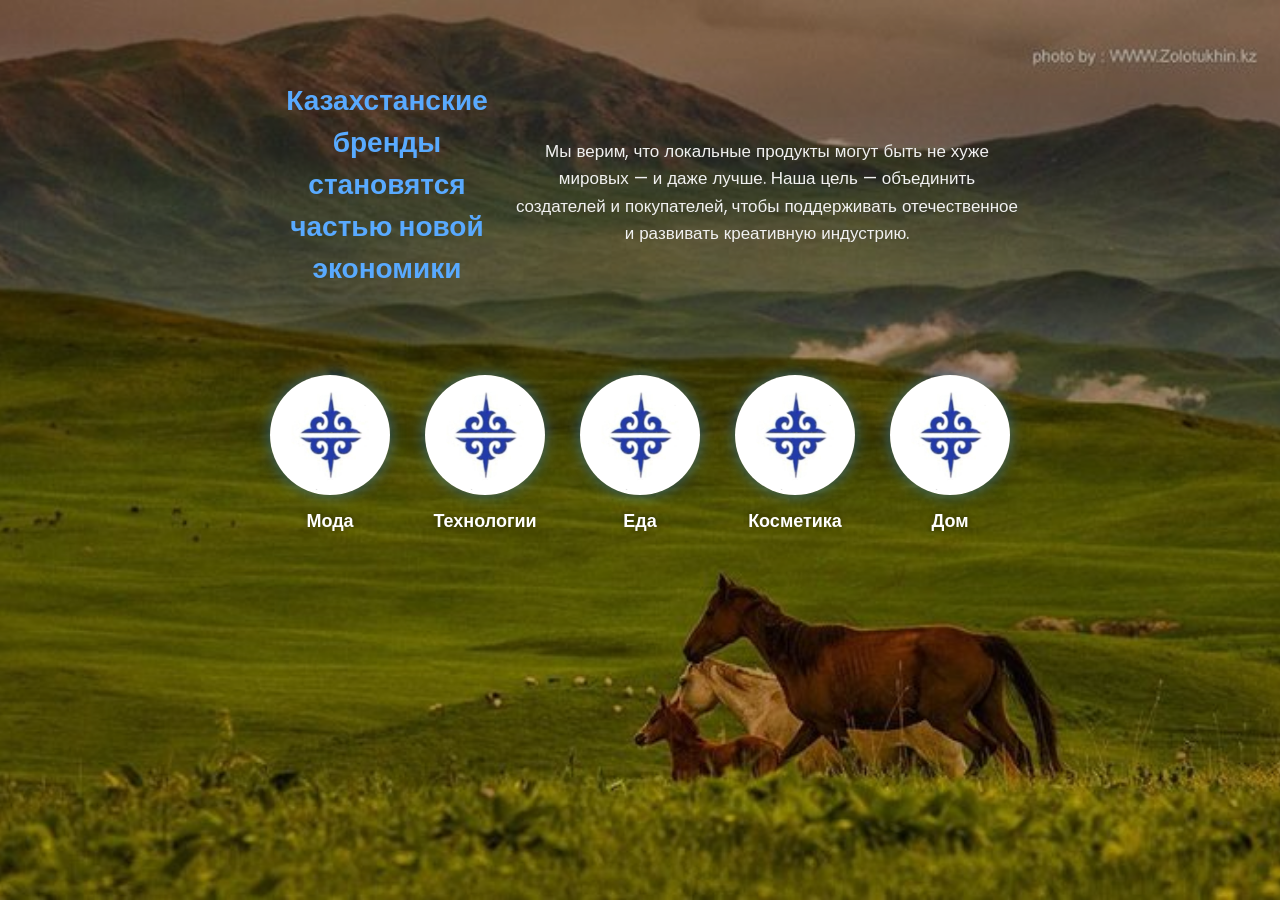
==== about.html @ b454d78a "добавлены страницы с казахстанскими брендами и обновлены фоны" ====
<!DOCTYPE html>
<html lang="ru">
<head>
  <meta charset="UTF-8">
  <meta name="viewport" content="width=device-width, initial-scale=1.0">
  <title>Подробнее — KAZAKH</title>
  <link rel="stylesheet" href="css/main.css">
  <style>
    body {
      margin: 0;
      padding: 0;
      font-family: 'Poppins', sans-serif;
      color: #fff;
      text-align: center;
      background: url("img/background.jpeg") no-repeat center center/cover;
      min-height: 100vh;
      display: flex;
      flex-direction: column;
      align-items: center;
      justify-content: flex-start;
      backdrop-filter: brightness(0.7);
      overflow-x: hidden;
    }

    header {
      margin-top: 80px;
      max-width: 800px;
      padding: 0 20px;
    }

    header h1 {
      font-size: 28px;
      color: #59aaff;
      font-weight: 700;
      margin-bottom: 15px;
    }

    header p {
      font-size: 17px;
      line-height: 1.6;
      color: #f1f1f1;
      max-width: 700px;
      margin: 0 auto;
    }

    /* --- кнопки --- */
    .circle-buttons {
      display: flex;
      flex-wrap: wrap;
      justify-content: center;
      gap: 35px;
      margin-top: 70px;
      padding-bottom: 60px;
    }

    .circle-item {
      display: flex;
      flex-direction: column;
      align-items: center;
      text-decoration: none;
    }

    .circle {
      width: 120px;
      height: 120px;
      border-radius: 50%;
      background: url("img/button.jpeg") no-repeat center center/cover;
      box-shadow: 0 0 15px rgba(41, 122, 201, 0.6);
      cursor: pointer;
      transition: 0.3s ease;
    }

    .circle:hover {
      transform: scale(1.08);
      box-shadow: 0 0 25px rgba(41, 122, 201, 0.9);
    }

    .circle-label {
      margin-top: 12px;
      font-size: 18px;
      font-weight: 600;
      color: #ffffff;
      text-shadow: 0 0 6px rgba(0, 0, 0, 0.5);
    }

    /* --- адаптив --- */
    @media (max-width: 600px) {
      header {
        margin-top: 50px;
      }

      header h1 {
        font-size: 20px;
        line-height: 1.4;
        margin-bottom: 10px;
      }

      header p {
        font-size: 14px;
        padding: 0 10px;
      }

      .circle-buttons {
        gap: 20px;
        margin-top: 40px;
      }

      .circle {
        width: 90px;
        height: 90px;
      }

      .circle-label {
        font-size: 15px;
        margin-top: 8px;
      }
    }
  </style>
</head>
<body>
  <header>
    <h1>Казахстанские бренды становятся частью новой экономики</h1>
    <p>
      Мы верим, что локальные продукты могут быть не хуже мировых — и даже лучше.
      Наша цель — объединить создателей и покупателей, чтобы поддерживать отечественное
      и развивать креативную индустрию.
    </p>
  </header>

  <div class="circle-buttons">
    <a href="fashion.html" class="circle-item">
      <div class="circle"></div>
      <div class="circle-label">Мода</div>
    </a>

    <a href="tech.html" class="circle-item">
      <div class="circle"></div>
      <div class="circle-label">Технологии</div>
    </a>

    <a href="food.html" class="circle-item">
      <div class="circle"></div>
      <div class="circle-label">Еда</div>
    </a>

    <a href="beauty.html" class="circle-item">
      <div class="circle"></div>
      <div class="circle-label">Косметика</div>
    </a>

    <a href="home.html" class="circle-item">
      <div class="circle"></div>
      <div class="circle-label">Дом</div>
    </a>
  </div>
</body>
</html>
---- css/main.css ----
@import url('https://fonts.googleapis.com/css2?family=Poppins:wght@400;500;700;800&display=swap');

* {
    margin: 0;
    padding: 0;
    box-sizing: border-box;
}

body  {
    font-family: 'Poppins', sans-serif;
    font-weight: 400;
    color: #fff;
    background: linear-gradient(90deg, rgba(0, 0, 0, 1) 60%, rgba(85, 154, 221, 1) 40%);
    min-height: 100vh;
}

a {
    text-decoration: none;
    color: inherit;
}

img {
    max-width: 100%;
    height: auto;
}

.wrapper {
    width: 100%;
    margin: 0 auto;
    padding: 20px;
}

.container {
    width: 90%;
    max-width: 1200px;
    margin: 0 auto;
}

/* header */
header {
    display: flex;
    justify-content: space-between;
    align-items: center;
    padding: 50px 0;
}

.logo {
    font-size: 1.5rem;
    font-weight: 700;
    text-transform: uppercase;
}

nav ul {
    list-style: none;
    display: flex;
    gap: 30px;
}

nav ul li a {
    font-weight: 500;
    transition: color 0.3s;
}

nav ul li a:hover {
    color: #55aadd;
}

/* hero section */
.hero {
    display: flex;
    justify-content: space-between;
    align-items: center;
    padding: 60px 0;
}

.hero--info {
    max-width: 600px;
}

.hero--info h2 {
    font-size: 1.8rem;
    margin-bottom: 10px;
    font-weight: 500;
}

.hero--info h1 {
    font-size: 2.2rem;
    margin-bottom: 20px;
    font-weight: 700;
}

.hero--info p {
    font-size: 1rem;
    margin-bottom: 30px;
}

.btn {
    background-color: #55aadd;
    color: #fff;
    border: none;
    padding: 12px 25px;
    font-size: 1rem;
    border-radius: 10px;
    cursor: pointer;
    transition: background-color 0.3s;
}

.btn:hover {
    background-color: #1f6fb2;
}

header.logo{
    text-transform: uppercase;
    font-size: 29px;
    font-weight: 800;
}
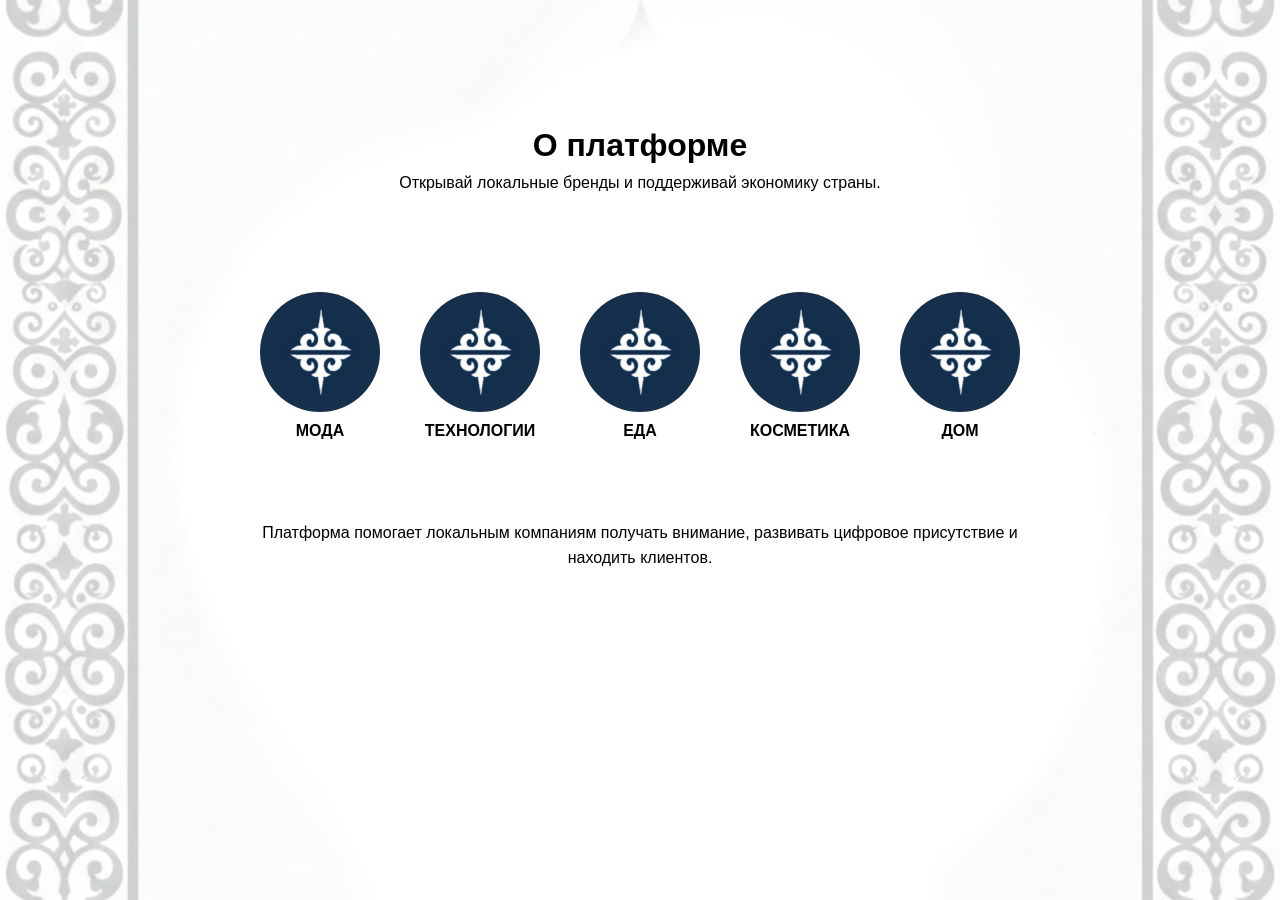
==== commit d93ed295: "update 4 pages and new design" ====
--- a/about.html
+++ b/about.html
@@ -1,157 +1,116 @@
 <!DOCTYPE html>
 <html lang="ru">
 <head>
-  <meta charset="UTF-8">
-  <meta name="viewport" content="width=device-width, initial-scale=1.0">
-  <title>Подробнее — KAZAKH</title>
-  <link rel="stylesheet" href="css/main.css">
-  <style>
-    body {
-      margin: 0;
-      padding: 0;
-      font-family: 'Poppins', sans-serif;
-      color: #fff;
-      text-align: center;
-      background: url("img/background.jpeg") no-repeat center center/cover;
-      min-height: 100vh;
-      display: flex;
-      flex-direction: column;
-      align-items: center;
-      justify-content: flex-start;
-      backdrop-filter: brightness(0.7);
-      overflow-x: hidden;
-    }
+<meta charset="UTF-8">
+<meta name="viewport" content="width=device-width, initial-scale=1.0">
+<title>Подробнее — KAZAKH</title>
 
-    header {
-      margin-top: 80px;
-      max-width: 800px;
-      padding: 0 20px;
-    }
+<style>
 
-    header h1 {
-      font-size: 28px;
-      color: #59aaff;
-      font-weight: 700;
-      margin-bottom: 15px;
-    }
+body{
+  margin:0;
+  font-family:'Poppins',sans-serif;
+  color:black;
+  background:url("img/backgroundabout.jpeg") center/cover no-repeat fixed;
+}
 
-    header p {
-      font-size: 17px;
-      line-height: 1.6;
-      color: #f1f1f1;
-      max-width: 700px;
-      margin: 0 auto;
-    }
+.hero{
+  text-align:center;
+  padding:100px 20px 40px;
+}
 
-    /* --- кнопки --- */
-    .circle-buttons {
-      display: flex;
-      flex-wrap: wrap;
-      justify-content: center;
-      gap: 35px;
-      margin-top: 70px;
-      padding-bottom: 60px;
-    }
+.hero h1{
+  font-size:32px;
+  margin-bottom:10px;
+}
 
-    .circle-item {
-      display: flex;
-      flex-direction: column;
-      align-items: center;
-      text-decoration: none;
-    }
+.hero p{
+  margin:0;
+}
 
-    .circle {
-      width: 120px;
-      height: 120px;
-      border-radius: 50%;
-      background: url("img/button.jpeg") no-repeat center center/cover;
-      box-shadow: 0 0 15px rgba(41, 122, 201, 0.6);
-      cursor: pointer;
-      transition: 0.3s ease;
-    }
+/* КНОПКИ */
 
-    .circle:hover {
-      transform: scale(1.08);
-      box-shadow: 0 0 25px rgba(41, 122, 201, 0.9);
-    }
+.circle-buttons{
+  display:flex;
+  justify-content:center;
+  flex-wrap:wrap;
+  gap:40px;
+  margin:60px 0 80px;
+}
 
-    .circle-label {
-      margin-top: 12px;
-      font-size: 18px;
-      font-weight: 600;
-      color: #ffffff;
-      text-shadow: 0 0 6px rgba(0, 0, 0, 0.5);
-    }
+.circle-item{
+  text-align:center;
+  text-decoration:none;
+  color:black;
+}
 
-    /* --- адаптив --- */
-    @media (max-width: 600px) {
-      header {
-        margin-top: 50px;
-      }
+.circle{
+  width:120px;
+  height:120px;
+  border-radius:50%;
+  background:url("img/button.jpeg") center/cover;
+  transition:.3s;
+}
 
-      header h1 {
-        font-size: 20px;
-        line-height: 1.4;
-        margin-bottom: 10px;
-      }
+.circle:hover{
+  transform:scale(1.08);
+}
 
-      header p {
-        font-size: 14px;
-        padding: 0 10px;
-      }
+.circle-label{
+  margin-top:10px;
+  font-weight:600;
+}
 
-      .circle-buttons {
-        gap: 20px;
-        margin-top: 40px;
-      }
+.section{
+  max-width:800px;
+  margin:40px auto;
+  text-align:center;
+  line-height:1.6;
+}
 
-      .circle {
-        width: 90px;
-        height: 90px;
-      }
+</style>
+</head>
 
-      .circle-label {
-        font-size: 15px;
-        margin-top: 8px;
-      }
-    }
-  </style>
-</head>
 <body>
-  <header>
-    <h1>Казахстанские бренды становятся частью новой экономики</h1>
-    <p>
-      Мы верим, что локальные продукты могут быть не хуже мировых — и даже лучше.
-      Наша цель — объединить создателей и покупателей, чтобы поддерживать отечественное
-      и развивать креативную индустрию.
-    </p>
-  </header>
 
-  <div class="circle-buttons">
-    <a href="fashion.html" class="circle-item">
-      <div class="circle"></div>
-      <div class="circle-label">Мода</div>
-    </a>
+<section class="hero">
+  <h1>О платформе</h1>
+  <p>Открывай локальные бренды и поддерживай экономику страны.</p>
+</section>
 
-    <a href="tech.html" class="circle-item">
-      <div class="circle"></div>
-      <div class="circle-label">Технологии</div>
-    </a>
+<div class="circle-buttons">
 
-    <a href="food.html" class="circle-item">
-      <div class="circle"></div>
-      <div class="circle-label">Еда</div>
-    </a>
+<a href="fashion.html" class="circle-item">
+<div class="circle"></div>
+<div class="circle-label">МОДА</div>
+</a>
 
-    <a href="beauty.html" class="circle-item">
-      <div class="circle"></div>
-      <div class="circle-label">Косметика</div>
-    </a>
+<a href="tech.html" class="circle-item">
+<div class="circle"></div>
+<div class="circle-label">ТЕХНОЛОГИИ</div>
+</a>
 
-    <a href="home.html" class="circle-item">
-      <div class="circle"></div>
-      <div class="circle-label">Дом</div>
-    </a>
-  </div>
+<a href="food.html" class="circle-item">
+<div class="circle"></div>
+<div class="circle-label">ЕДА</div>
+</a>
+
+<a href="beauty.html" class="circle-item">
+<div class="circle"></div>
+<div class="circle-label">КОСМЕТИКА</div>
+</a>
+
+<a href="home.html" class="circle-item">
+<div class="circle"></div>
+<div class="circle-label">ДОМ</div>
+</a>
+
+</div>
+
+<div class="section">
+  Платформа помогает локальным компаниям получать внимание,
+  развивать цифровое присутствие и находить клиентов.
+</div>
+
 </body>
 </html>
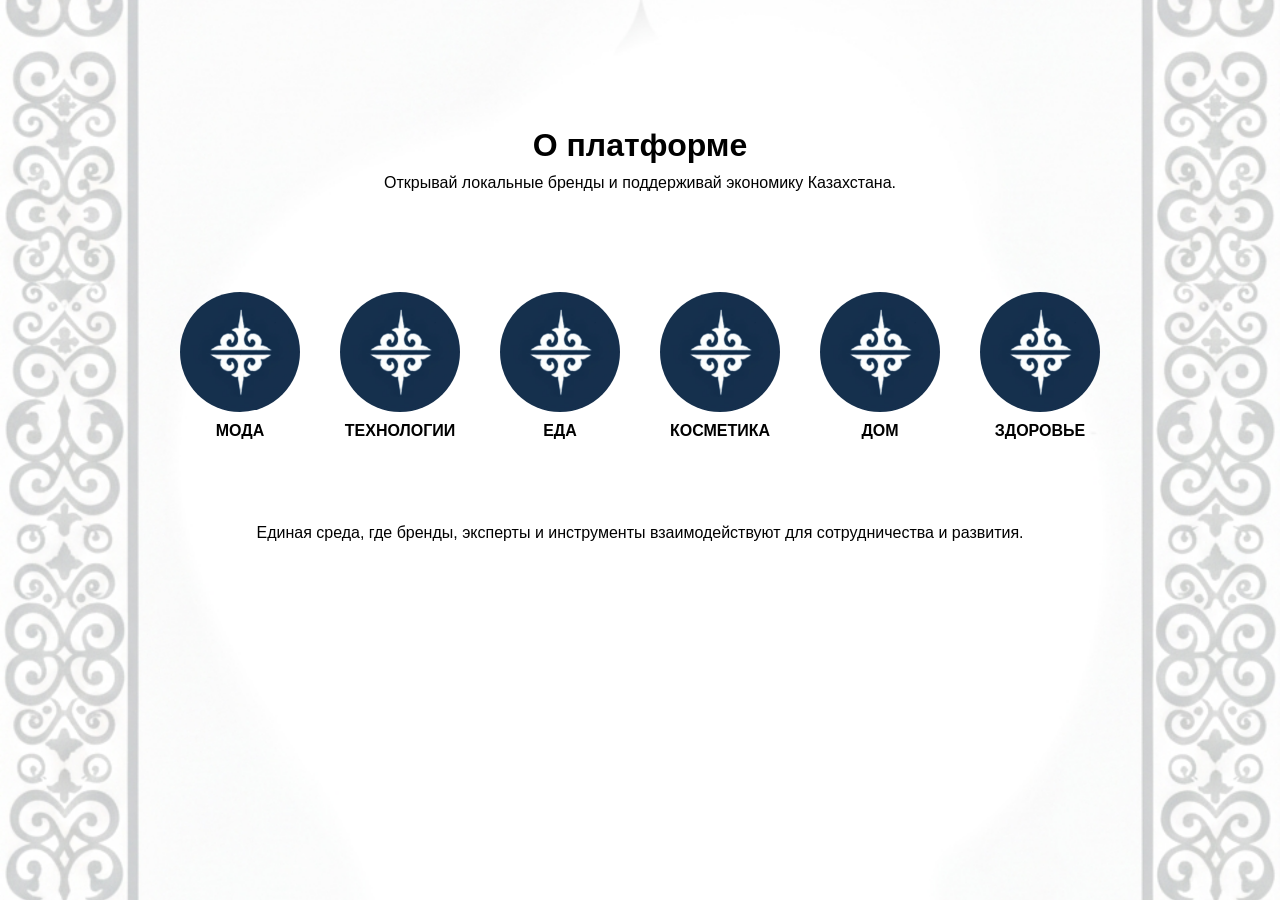
==== commit 1445cf12: "upgrade pages with data" ====
--- a/about.html
+++ b/about.html
@@ -75,7 +75,7 @@
 
 <section class="hero">
   <h1>О платформе</h1>
-  <p>Открывай локальные бренды и поддерживай экономику страны.</p>
+  <p>Открывай локальные бренды и поддерживай экономику Казахстана.</p>
 </section>
 
 <div class="circle-buttons">
@@ -105,11 +105,15 @@
 <div class="circle-label">ДОМ</div>
 </a>
 
+<a href="home.html" class="circle-item">
+<div class="circle"></div>
+<div class="circle-label">ЗДОРОВЬЕ</div>
+</a>
+
 </div>
 
 <div class="section">
-  Платформа помогает локальным компаниям получать внимание,
-  развивать цифровое присутствие и находить клиентов.
+  Единая среда, где бренды, эксперты и инструменты взаимодействуют для сотрудничества и развития.
 </div>
 
 </body>
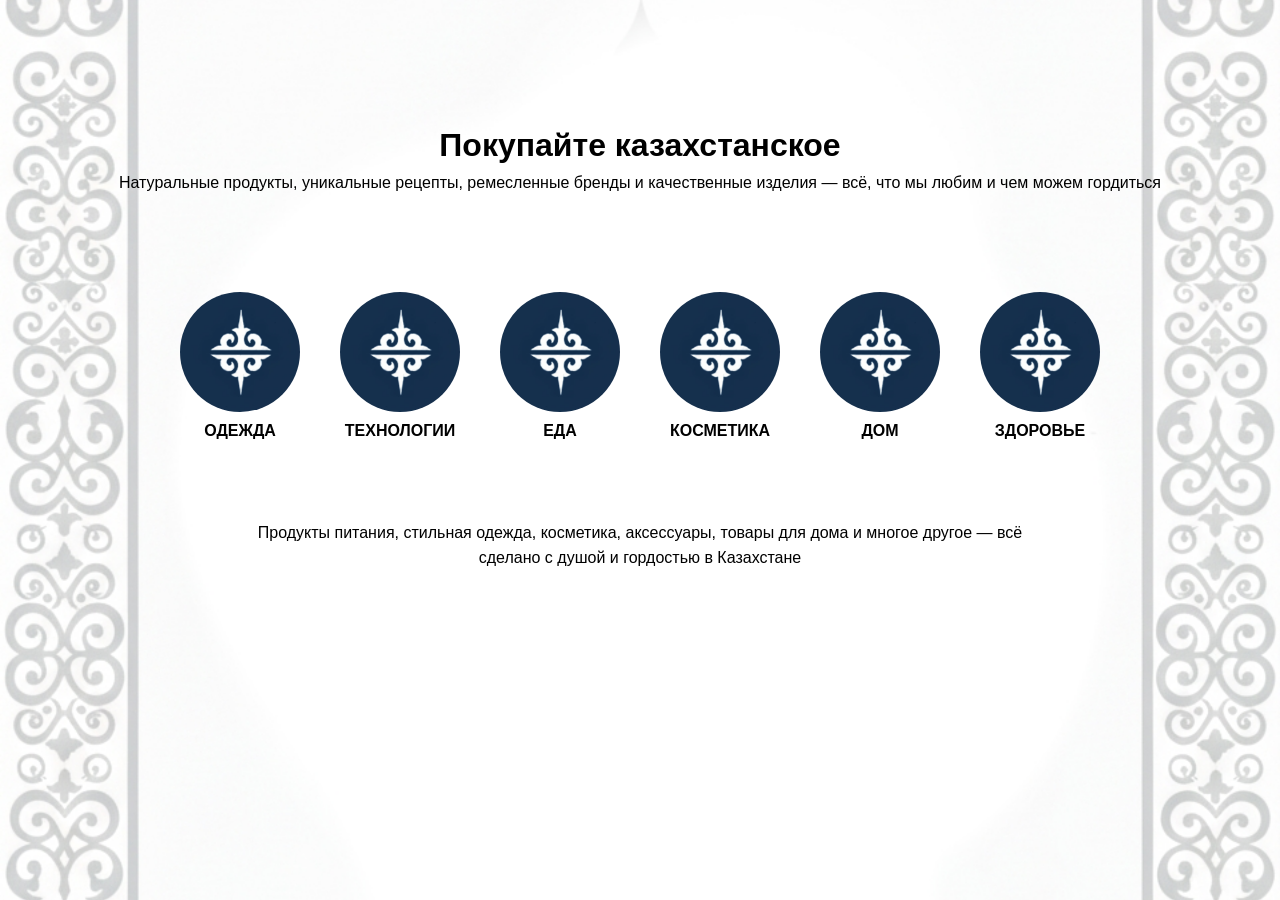
==== commit 1e05a1c8: "upgrade texts" ====
--- a/about.html
+++ b/about.html
@@ -74,15 +74,16 @@
 <body>
 
 <section class="hero">
-  <h1>О платформе</h1>
-  <p>Открывай локальные бренды и поддерживай экономику Казахстана.</p>
+  <h1>Покупайте казахстанское</h1>
+  <p>Натуральные продукты, уникальные рецепты, ремесленные бренды и качественные изделия — всё, что мы любим и чем можем гордиться</p>
 </section>
 
 <div class="circle-buttons">
 
 <a href="fashion.html" class="circle-item">
 <div class="circle"></div>
-<div class="circle-label">МОДА</div>
+<div class="circle-label">ОДЕЖДА
+</div>
 </a>
 
 <a href="tech.html" class="circle-item">
@@ -105,7 +106,7 @@
 <div class="circle-label">ДОМ</div>
 </a>
 
-<a href="home.html" class="circle-item">
+<a href="beauty.html" class="circle-item">
 <div class="circle"></div>
 <div class="circle-label">ЗДОРОВЬЕ</div>
 </a>
@@ -113,7 +114,7 @@
 </div>
 
 <div class="section">
-  Единая среда, где бренды, эксперты и инструменты взаимодействуют для сотрудничества и развития.
+  Продукты питания, стильная одежда, косметика, аксессуары, товары для дома и многое другое — всё сделано с душой и гордостью в Казахстане
 </div>
 
 </body>
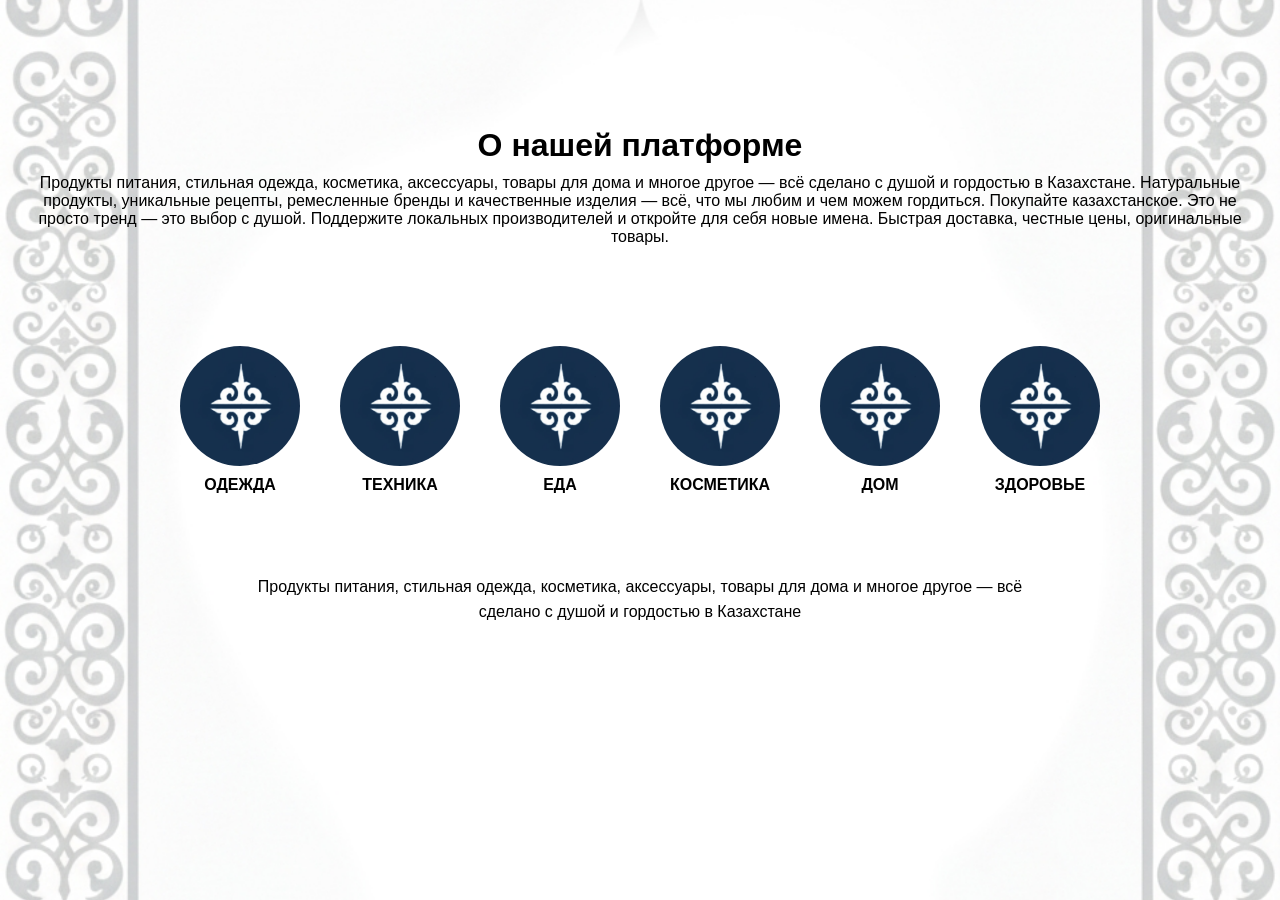
==== commit b7dbee71: "upgrade page about" ====
--- a/about.html
+++ b/about.html
@@ -74,8 +74,11 @@
 <body>
 
 <section class="hero">
-  <h1>Покупайте казахстанское</h1>
-  <p>Натуральные продукты, уникальные рецепты, ремесленные бренды и качественные изделия — всё, что мы любим и чем можем гордиться</p>
+  <h1>О нашей платформе</h1>
+  <p>Продукты питания, стильная одежда, косметика, аксессуары, товары для дома и многое другое — всё сделано с душой и гордостью в Казахстане. Натуральные продукты, уникальные рецепты, ремесленные бренды и качественные изделия — всё, что мы любим и чем можем гордиться.
+Покупайте казахстанское. Это не просто тренд — это выбор с душой.
+Поддержите локальных производителей и откройте для себя новые имена.
+Быстрая доставка, честные цены, оригинальные товары.</p>
 </section>
 
 <div class="circle-buttons">
@@ -88,7 +91,7 @@
 
 <a href="tech.html" class="circle-item">
 <div class="circle"></div>
-<div class="circle-label">ТЕХНОЛОГИИ</div>
+<div class="circle-label">ТЕХНИКА</div>
 </a>
 
 <a href="food.html" class="circle-item">
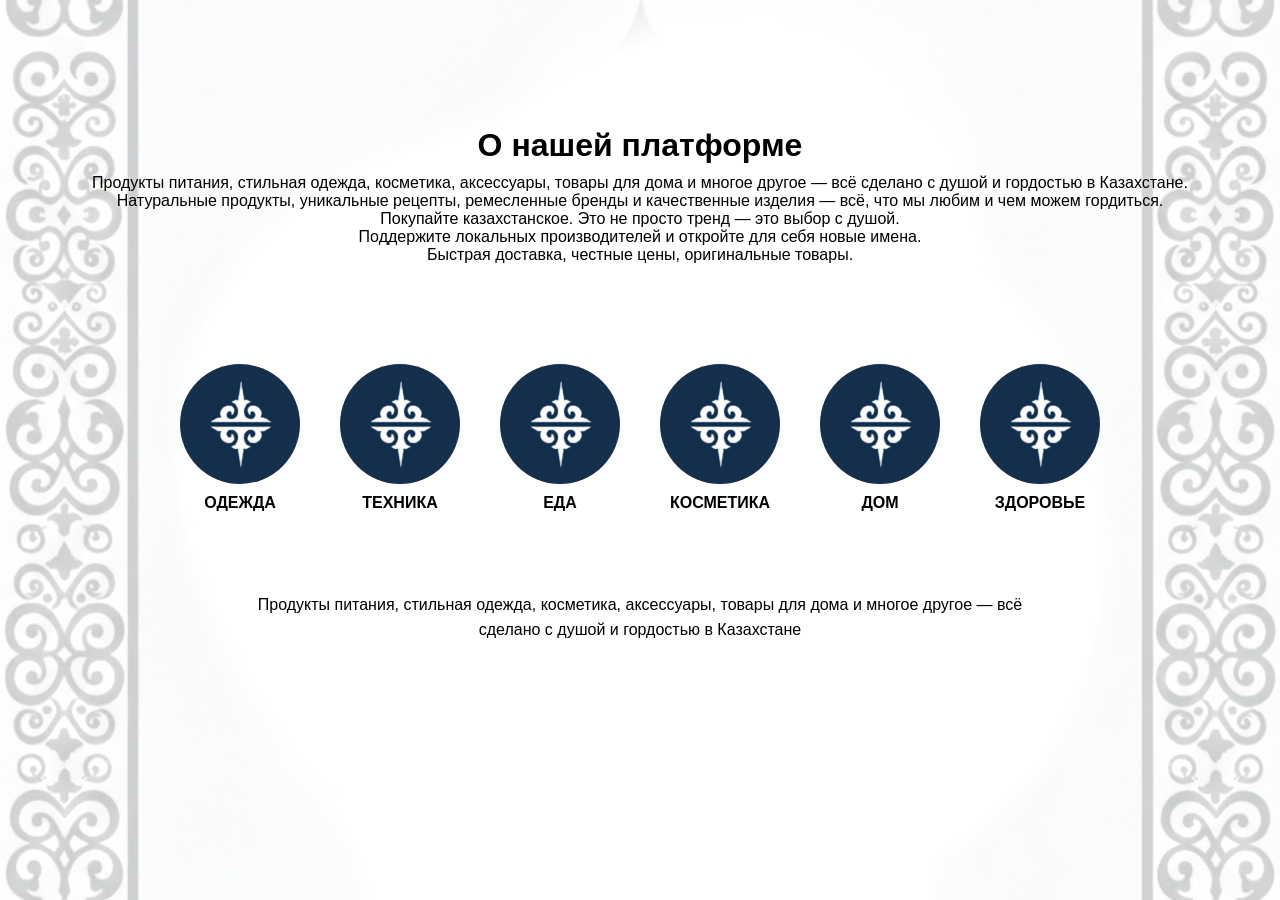
==== commit b56e47d0: "upgrade smth" ====
--- a/about.html
+++ b/about.html
@@ -75,10 +75,13 @@
 
 <section class="hero">
   <h1>О нашей платформе</h1>
-  <p>Продукты питания, стильная одежда, косметика, аксессуары, товары для дома и многое другое — всё сделано с душой и гордостью в Казахстане. Натуральные продукты, уникальные рецепты, ремесленные бренды и качественные изделия — всё, что мы любим и чем можем гордиться.
-Покупайте казахстанское. Это не просто тренд — это выбор с душой.
-Поддержите локальных производителей и откройте для себя новые имена.
-Быстрая доставка, честные цены, оригинальные товары.</p>
+  <p>
+Продукты питания, стильная одежда, косметика, аксессуары, товары для дома и многое другое — всё сделано с душой и гордостью в Казахстане.<br>
+Натуральные продукты, уникальные рецепты, ремесленные бренды и качественные изделия — всё, что мы любим и чем можем гордиться.<br>
+Покупайте казахстанское. Это не просто тренд — это выбор с душой.<br>
+Поддержите локальных производителей и откройте для себя новые имена.<br>
+Быстрая доставка, честные цены, оригинальные товары.
+  </p>
 </section>
 
 <div class="circle-buttons">
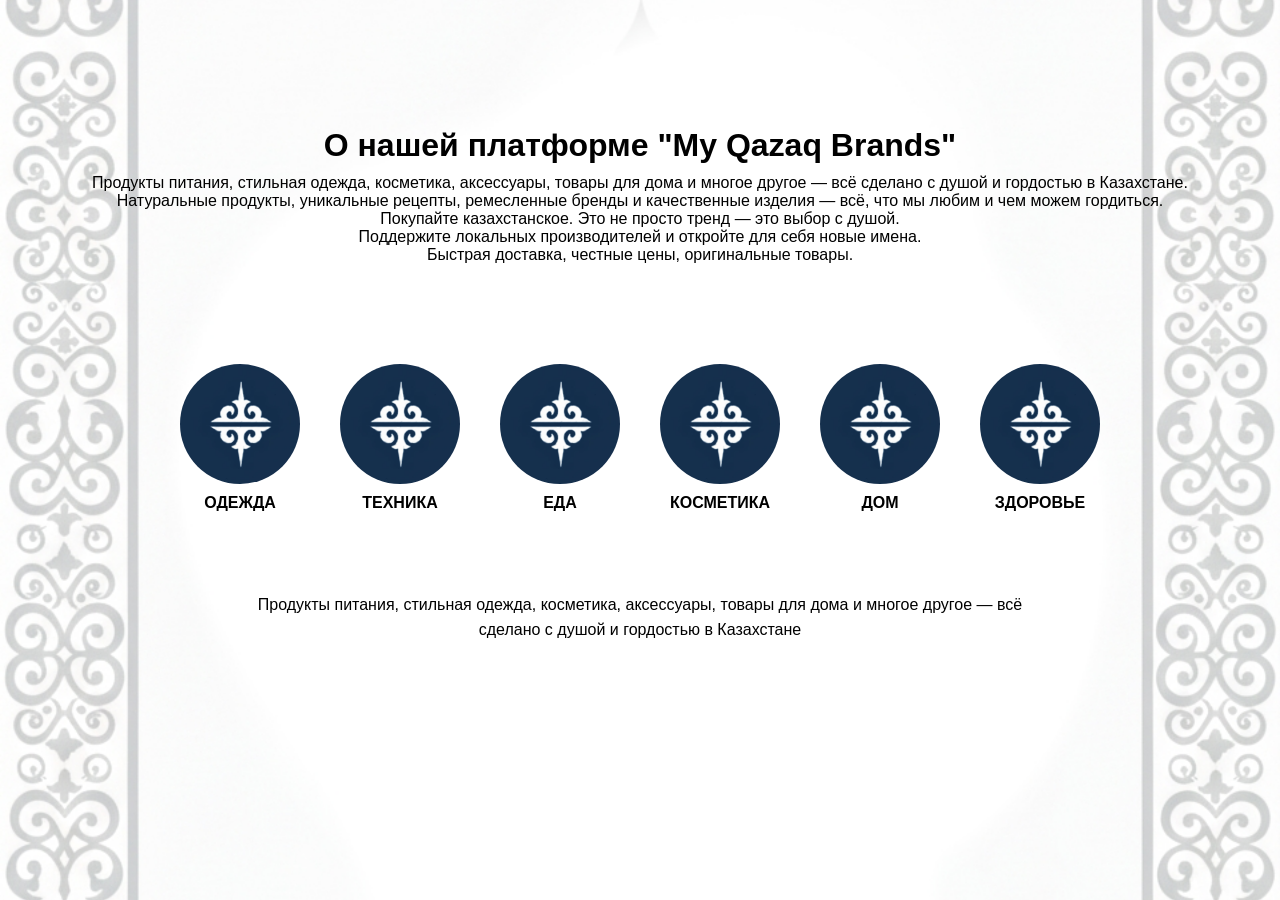
==== commit a8ae2d80: "upgrade tech" ====
--- a/about.html
+++ b/about.html
@@ -74,7 +74,9 @@
 <body>
 
 <section class="hero">
-  <h1>О нашей платформе</h1>
+  <h1>О нашей платформе
+      "My Qazaq Brands"
+  </h1>
   <p>
 Продукты питания, стильная одежда, косметика, аксессуары, товары для дома и многое другое — всё сделано с душой и гордостью в Казахстане.<br>
 Натуральные продукты, уникальные рецепты, ремесленные бренды и качественные изделия — всё, что мы любим и чем можем гордиться.<br>
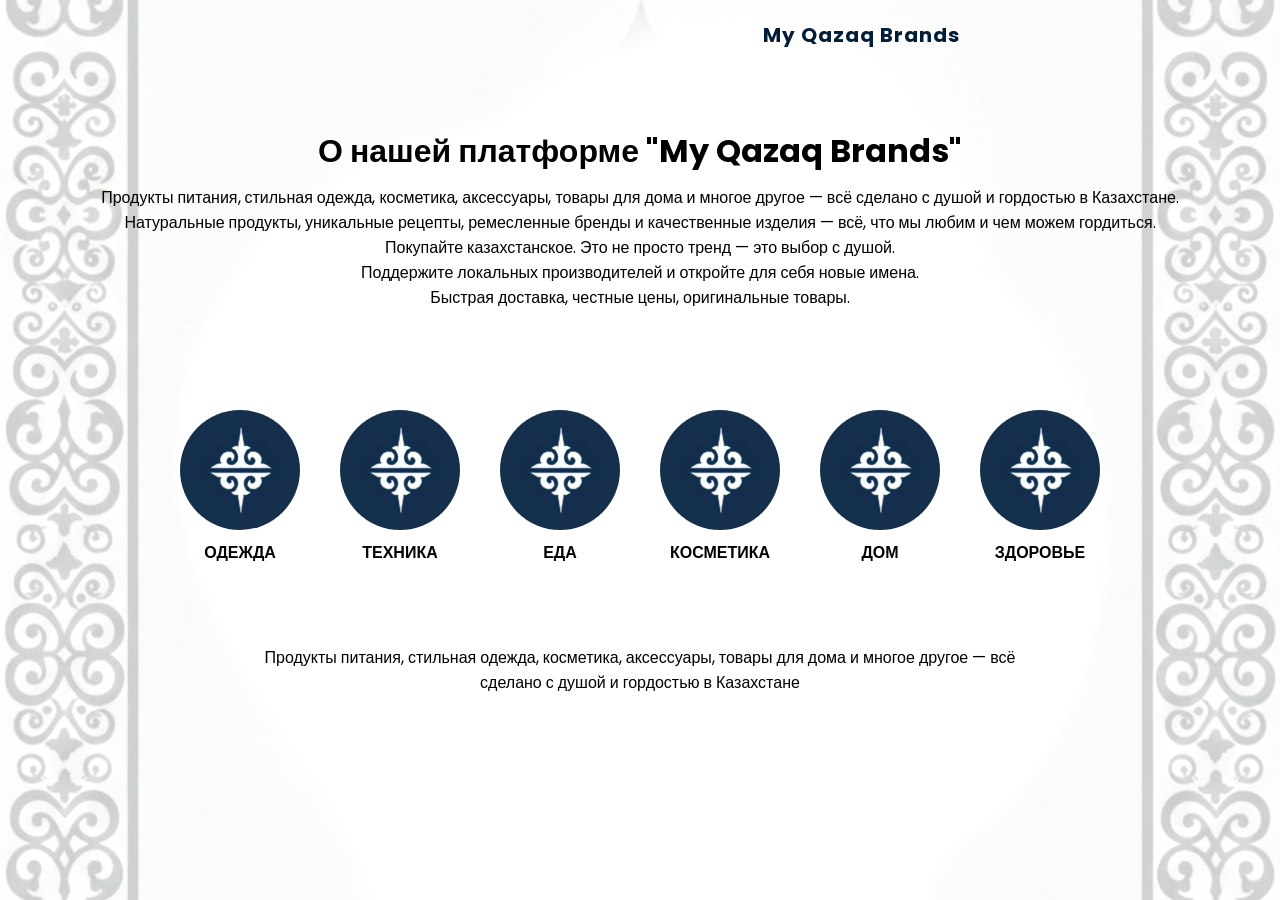
==== commit aede36e1: "upgrade names" ====
--- a/about.html
+++ b/about.html
@@ -4,6 +4,8 @@
 <meta charset="UTF-8">
 <meta name="viewport" content="width=device-width, initial-scale=1.0">
 <title>Подробнее — KAZAKH</title>
+
+<link href="https://fonts.googleapis.com/css2?family=Poppins:wght@400;600;700&display=swap" rel="stylesheet">
 
 <style>
 
@@ -12,6 +14,18 @@
   font-family:'Poppins',sans-serif;
   color:black;
   background:url("img/backgroundabout.jpeg") center/cover no-repeat fixed;
+}
+
+/* Логотип сверху, чуть правее к центру */
+.logo {
+  position:fixed;
+  top:20px;      /* верхний уровень */
+  right:25%;     /* ещё правее */
+  font-size:20px;
+  font-weight:700;
+  color:#021D37;
+  letter-spacing:1px;
+  z-index:1000;
 }
 
 .hero{
@@ -73,6 +87,9 @@
 
 <body>
 
+<!-- Логотип -->
+<div class="logo">My Qazaq Brands</div>
+
 <section class="hero">
   <h1>О нашей платформе
       "My Qazaq Brands"
